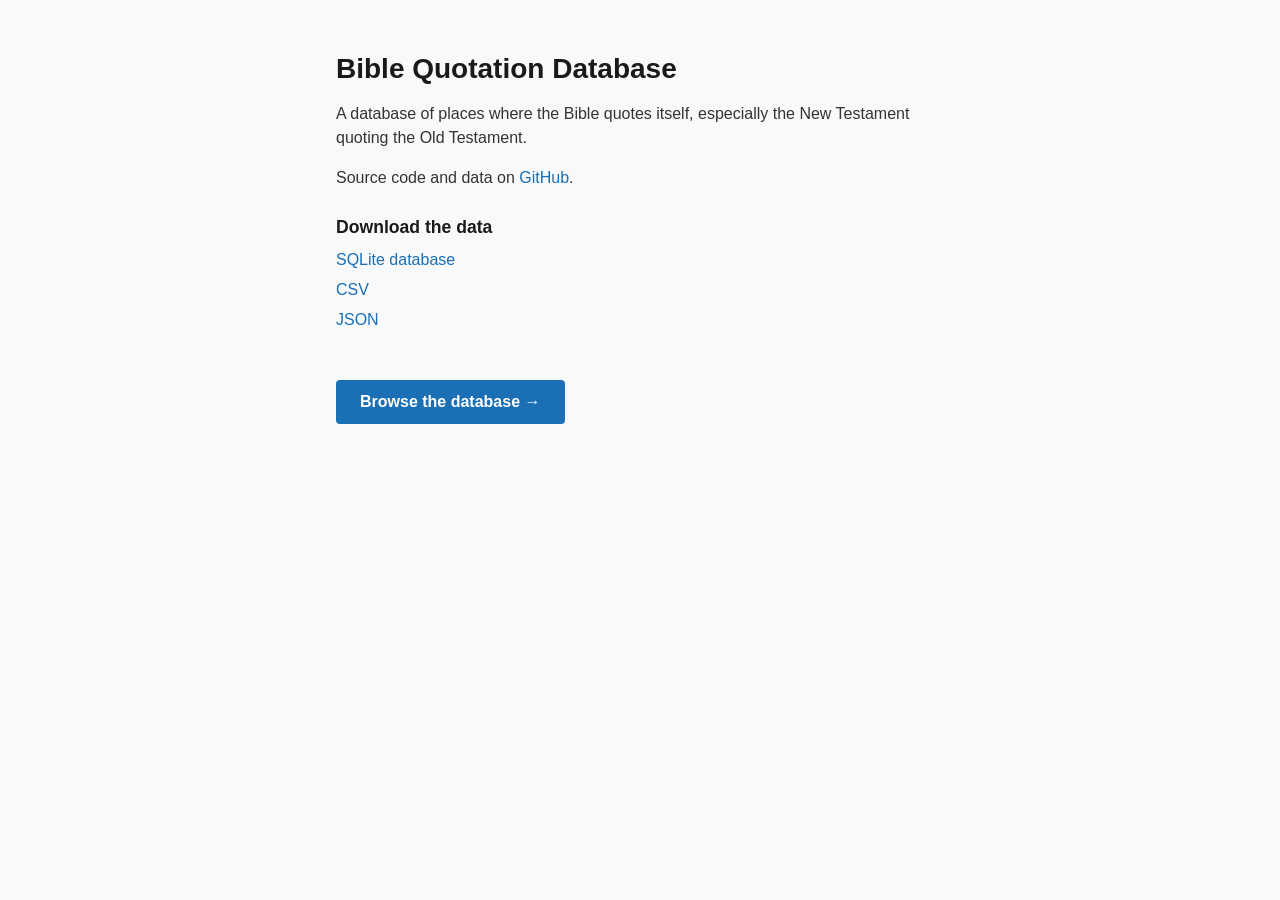
==== web/index.html @ d0fac201 "Add static web app for browsing the quotation database - web/index.html: front page with download li" ====
<!DOCTYPE html>
<html lang="en">
<head>
  <meta charset="UTF-8">
  <meta name="viewport" content="width=device-width, initial-scale=1.0">
  <title>Bible Quotation Database</title>
  <link rel="stylesheet" href="style.css">
</head>
<body>
  <div class="index-page">
    <h1>Bible Quotation Database</h1>
    <p>A database of places where the Bible quotes itself, especially the New Testament quoting the Old Testament.</p>
    <p>Source code and data on <a href="https://github.com/spookylukey/bible-quotation-database">GitHub</a>.</p>

    <div class="downloads">
      <h2>Download the data</h2>
      <ul>
        <li><a href="https://raw.githubusercontent.com/spookylukey/bible-quotation-database/refs/heads/main/quotations.db">SQLite database</a></li>
        <li><a href="https://raw.githubusercontent.com/spookylukey/bible-quotation-database/refs/heads/main/quotations.csv">CSV</a></li>
        <li><a href="https://raw.githubusercontent.com/spookylukey/bible-quotation-database/refs/heads/main/quotations.json">JSON</a></li>
      </ul>
    </div>

    <a class="browse-link" href="browse.html">Browse the database &rarr;</a>
  </div>
</body>
</html>
---- web/style.css ----
/* Reset & base */
*, *::before, *::after {
  box-sizing: border-box;
  margin: 0;
  padding: 0;
}

body {
  font-family: -apple-system, BlinkMacSystemFont, "Segoe UI", Roboto, Helvetica, Arial, sans-serif, "Apple Color Emoji", "Segoe UI Emoji";
  color: #1a1a1a;
  background: #f8f9fa;
  line-height: 1.5;
}

a {
  color: #1a6fb5;
  text-decoration: none;
}

a:hover {
  text-decoration: underline;
}

/* Index page */
.index-page {
  max-width: 640px;
  margin: 0 auto;
  padding: 48px 16px;
}

.index-page h1 {
  font-size: 1.75rem;
  margin-bottom: 12px;
}

.index-page p {
  margin-bottom: 16px;
  color: #333;
}

.index-page .downloads {
  margin: 24px 0;
}

.index-page .downloads h2 {
  font-size: 1.1rem;
  margin-bottom: 8px;
}

.index-page .downloads ul {
  list-style: none;
  padding: 0;
}

.index-page .downloads li {
  margin-bottom: 6px;
}

.index-page .browse-link {
  display: inline-block;
  margin-top: 24px;
  padding: 10px 24px;
  background: #1a6fb5;
  color: #fff;
  border-radius: 4px;
  font-weight: 600;
  font-size: 1rem;
}

.index-page .browse-link:hover {
  background: #155a93;
  text-decoration: none;
}

/* Browse page layout */
.browse-page {
  padding: 0;
}

.browse-header {
  padding: 12px 16px 0;
}

.browse-header h1 {
  font-size: 1.25rem;
  margin-bottom: 4px;
}

.browse-header .back-link {
  font-size: 0.875rem;
}

/* Tabs */
.tab-bar {
  display: flex;
  border-bottom: 2px solid #dee2e6;
  padding: 0 16px;
  margin-top: 12px;
}

.tab-bar button {
  padding: 8px 20px;
  border: none;
  background: none;
  font-size: 0.95rem;
  font-family: inherit;
  cursor: pointer;
  color: #555;
  border-bottom: 2px solid transparent;
  margin-bottom: -2px;
  font-weight: 500;
}

.tab-bar button:hover {
  color: #1a1a1a;
}

.tab-bar button.active {
  color: #1a6fb5;
  border-bottom-color: #1a6fb5;
}

/* Filter bar */
.filter-bar {
  padding: 8px 16px;
  background: #eef1f4;
  display: flex;
  align-items: center;
  gap: 8px;
  font-size: 0.9rem;
}

.filter-bar label {
  color: #555;
  font-weight: 500;
}

.filter-bar select {
  padding: 4px 8px;
  border: 1px solid #ced4da;
  border-radius: 4px;
  font-size: 0.9rem;
  font-family: inherit;
  background: #fff;
}

/* Table */
.table-container {
  padding: 0 16px 32px;
  overflow-x: auto;
}

table {
  width: 100%;
  border-collapse: collapse;
  margin-top: 8px;
  font-size: 0.9rem;
}

thead th {
  text-align: left;
  padding: 8px 10px;
  background: #343a40;
  color: #fff;
  font-weight: 600;
  position: sticky;
  top: 0;
  z-index: 1;
}

tbody td {
  padding: 6px 10px;
  border-bottom: 1px solid #e9ecef;
  vertical-align: top;
}

tbody tr:nth-child(even) {
  background: #f1f3f5;
}

tbody tr:hover {
  background: #dee2e6;
}

.tab-panel {
  display: none;
}

.tab-panel.active {
  display: block;
}

/* Loading / error */
.status {
  padding: 32px 16px;
  text-align: center;
  color: #555;
}

.status.error {
  color: #c92a2a;
}

/* Count badge */
.row-count {
  font-size: 0.85rem;
  color: #666;
  margin-left: auto;
}

/* Responsive */
@media (max-width: 600px) {
  .browse-header {
    padding: 8px 8px 0;
  }
  .tab-bar {
    padding: 0 8px;
  }
  .tab-bar button {
    padding: 8px 12px;
    font-size: 0.85rem;
  }
  .filter-bar {
    padding: 8px;
  }
  .table-container {
    padding: 0 4px 24px;
  }
  table {
    font-size: 0.8rem;
  }
  thead th, tbody td {
    padding: 5px 6px;
  }
}
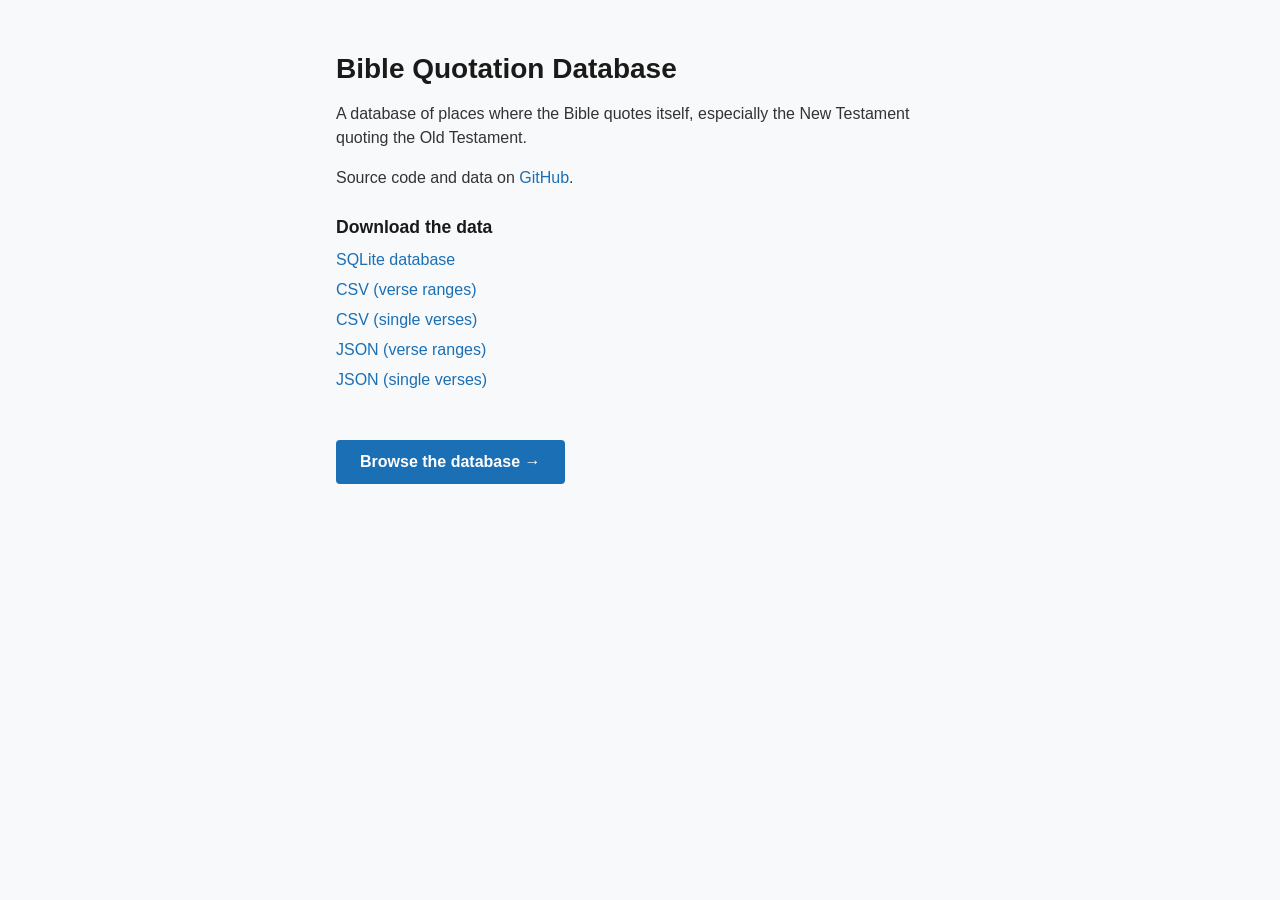
==== commit aafa8219: "Add quotation_range table; preserve verse ranges in schema, exports, and web app Redesign the databa" ====
--- a/web/index.html
+++ b/web/index.html
@@ -16,8 +16,10 @@
       <h2>Download the data</h2>
       <ul>
         <li><a href="https://raw.githubusercontent.com/spookylukey/bible-quotation-database/refs/heads/main/quotations.db">SQLite database</a></li>
-        <li><a href="https://raw.githubusercontent.com/spookylukey/bible-quotation-database/refs/heads/main/quotations.csv">CSV</a></li>
-        <li><a href="https://raw.githubusercontent.com/spookylukey/bible-quotation-database/refs/heads/main/quotations.json">JSON</a></li>
+        <li><a href="https://raw.githubusercontent.com/spookylukey/bible-quotation-database/refs/heads/main/quotations_range.csv">CSV (verse ranges)</a></li>
+        <li><a href="https://raw.githubusercontent.com/spookylukey/bible-quotation-database/refs/heads/main/quotations_single.csv">CSV (single verses)</a></li>
+        <li><a href="https://raw.githubusercontent.com/spookylukey/bible-quotation-database/refs/heads/main/quotations_range.json">JSON (verse ranges)</a></li>
+        <li><a href="https://raw.githubusercontent.com/spookylukey/bible-quotation-database/refs/heads/main/quotations_single.json">JSON (single verses)</a></li>
       </ul>
     </div>
 
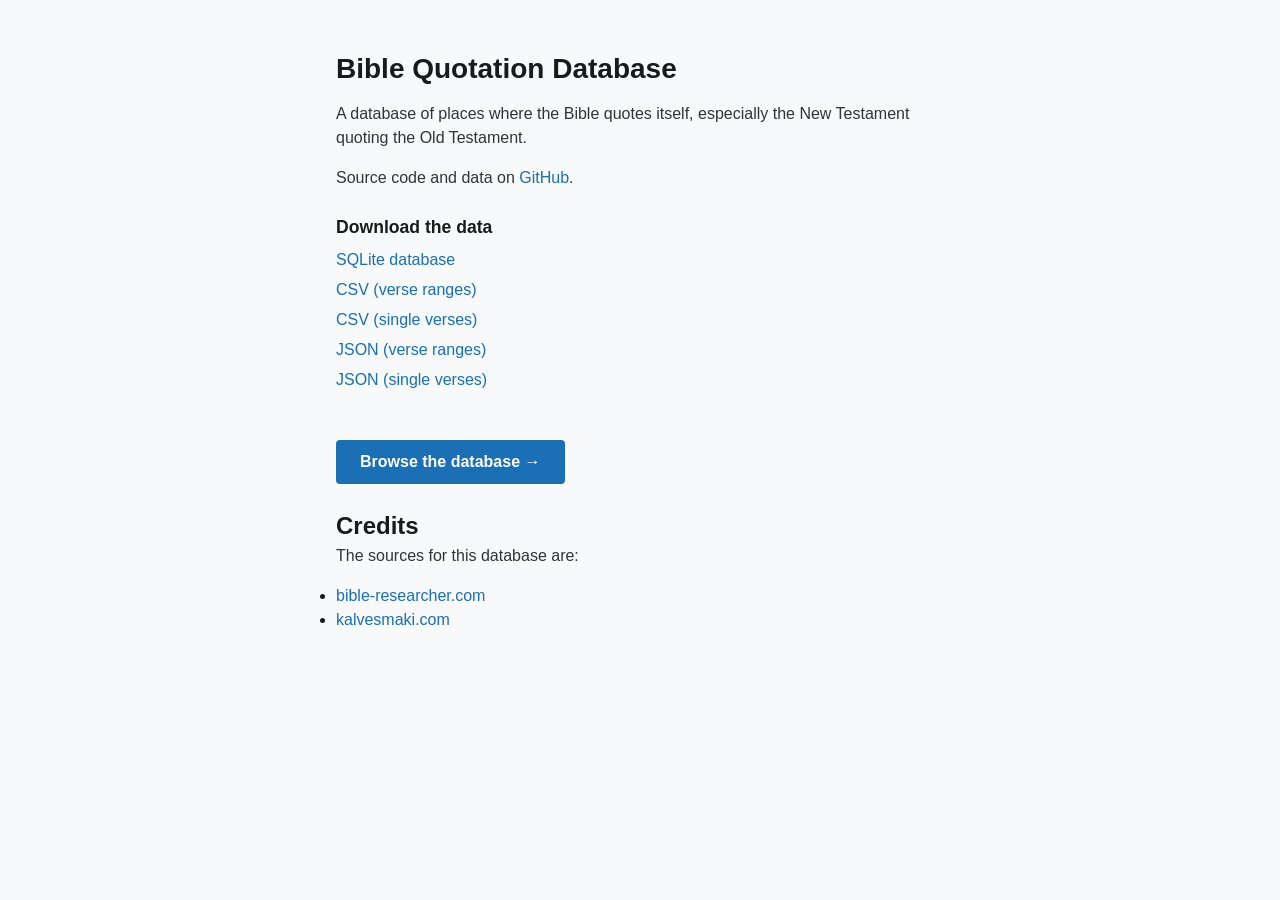
==== commit f78483e1: "Add credits section to web app" ====
--- a/web/index.html
+++ b/web/index.html
@@ -24,6 +24,17 @@
     </div>
 
     <a class="browse-link" href="browse.html">Browse the database &rarr;</a>
+
+    <div class="credits">
+      <h2>Credits</h2>
+
+      <p>The sources for this database are:</p>
+      <ul>
+        <li><a href="https://www.bible-researcher.com/quote02.html" rel="nofollow">bible-researcher.com</a></li>
+        <li><a href="https://www.kalvesmaki.com/LXX/NTChart.htm" rel="nofollow">kalvesmaki.com</a> </li>
+      </ul>
+    </div>
+
   </div>
 </body>
 </html>
--- a/web/style.css
+++ b/web/style.css
@@ -38,7 +38,7 @@
   color: #333;
 }
 
-.index-page .downloads {
+.index-page .downloads, .index-page .credits {
   margin: 24px 0;
 }
 
@@ -233,3 +233,92 @@
     padding: 5px 6px;
   }
 }
+
+/* Scripture reference links */
+a.ref-link {
+  color: #1a6fb5;
+  cursor: pointer;
+  text-decoration: none;
+}
+
+a.ref-link:hover {
+  text-decoration: underline;
+}
+
+/* Verse popovers */
+.verse-popover {
+  margin: 0;
+  padding: 0;
+  border: 1px solid #ced4da;
+  border-radius: 6px;
+  background: #fff;
+  box-shadow: 0 4px 16px rgba(0,0,0,0.15);
+  max-width: 420px;
+  min-width: 240px;
+  font-size: 0.875rem;
+  line-height: 1.55;
+  z-index: 100;
+  overflow: hidden;
+  inset: unset;
+}
+
+.popover-header {
+  display: flex;
+  align-items: center;
+  gap: 6px;
+  padding: 8px 12px;
+  background: #f1f3f5;
+  border-bottom: 1px solid #dee2e6;
+}
+
+.popover-header strong {
+  flex: 1;
+}
+
+.popover-net {
+  font-size: 0.75rem;
+  color: #888;
+}
+
+.popover-close {
+  border: none;
+  background: none;
+  font-size: 1.1rem;
+  cursor: pointer;
+  color: #666;
+  padding: 0 2px;
+  line-height: 1;
+}
+
+.popover-close:hover {
+  color: #c92a2a;
+}
+
+.popover-body {
+  padding: 10px 12px;
+  color: #333;
+}
+
+.popover-body sup {
+  font-size: 0.7em;
+  color: #888;
+  margin-right: 1px;
+}
+
+.popover-footer {
+  padding: 6px 12px 8px;
+  border-top: 1px solid #dee2e6;
+  font-size: 0.8rem;
+}
+
+.popover-footer a {
+  color: #1a6fb5;
+}
+
+.popover-footer a:hover {
+  text-decoration: underline;
+}
+
+.popover-error {
+  color: #c92a2a;
+}
